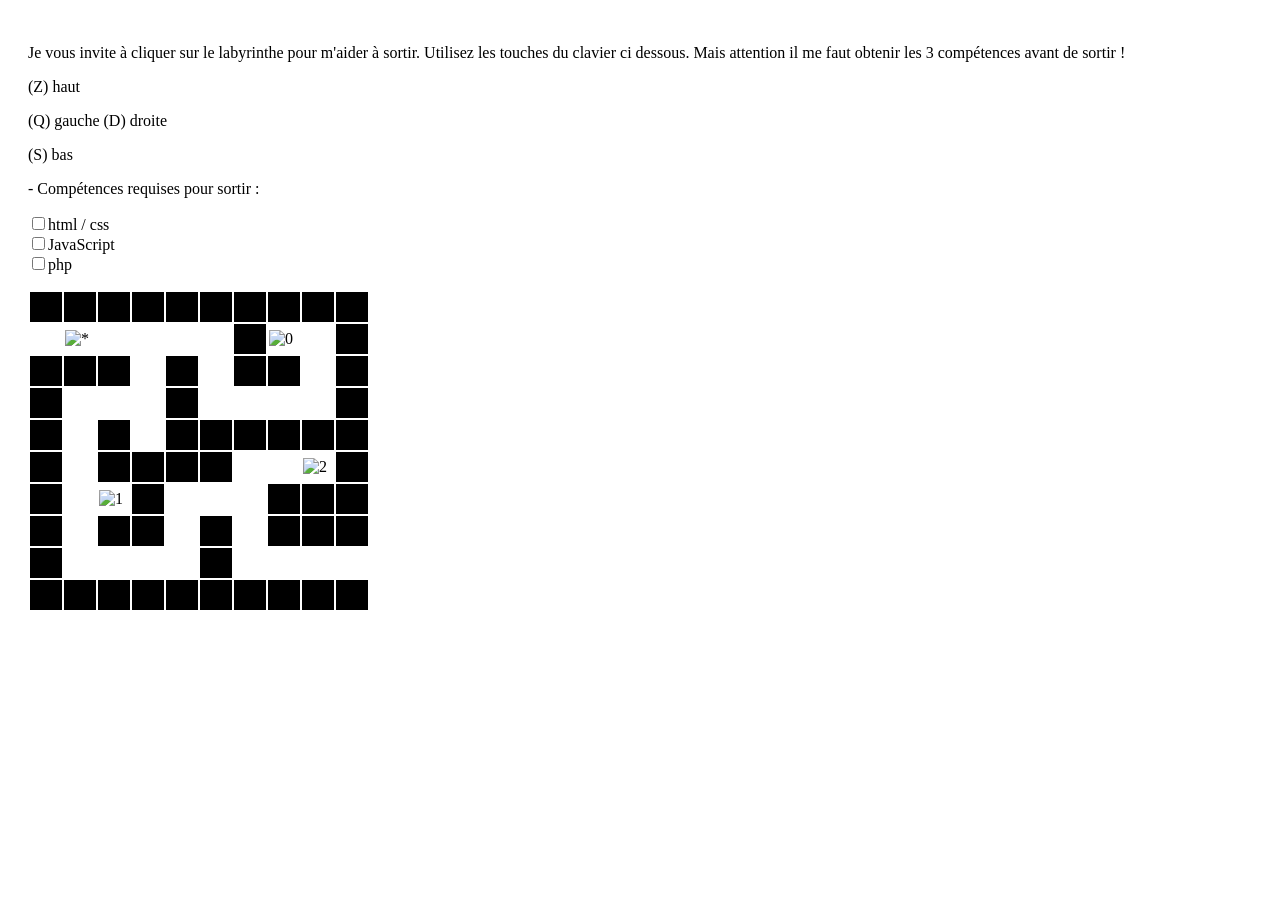
==== Milo/index.html @ 470dc98e "up start" ====
<!DOCTYPE html>
<html lang="en">
  <head>
    <meta charset="utf-8">
    <title>title</title>
    <link rel="stylesheet" href="style.css">
    <script src="script.js"></script>
  </head>
  <body>

    <section class="container-fluid content">
        <div class="row">
            <div class="col-md-6">
            <p>Je vous invite à cliquer sur le labyrinthe pour m'aider à sortir. Utilisez les touches du clavier ci dessous. Mais attention il me faut obtenir les 3 compétences avant de sortir !</p>
                <div class="text-center">
                    <p>(Z) haut</p>
                    <p>(Q) gauche (D) droite</p>
                    <p>(S) bas</p>
                    
                </div>
                <p class="bold">- Compétences requises pour sortir :</p>
                <form>
                    <div class="checkbox">
                        <label>
                            <input type="checkbox" id="htmlLogo">html / css
                        </label>
                    </div>
                    <div class="checkbox">
                        <label>
                            <input type="checkbox" id="jsLogo">JavaScript
                        </label>
                    </div>
                    <div class="checkbox">
                        <label>
                            <input type="checkbox" id="phpLogo">php
                        </label>
                    </div>
                </form>
                <div class="success text-center"></div>
            <p class="errors alert-danger text-center"></p>
            </div>

            <div class="col-md-6">
                <table id="labyrinthe">
                </table>
            </div>
        </div>
    </section>
</body>
</html>
---- Milo/style.css ----
.content {
  padding : 20px;
}

#labyrinthe tr {
    height: 30px;
}

#labyrinthe td {
    width: 30px;
}
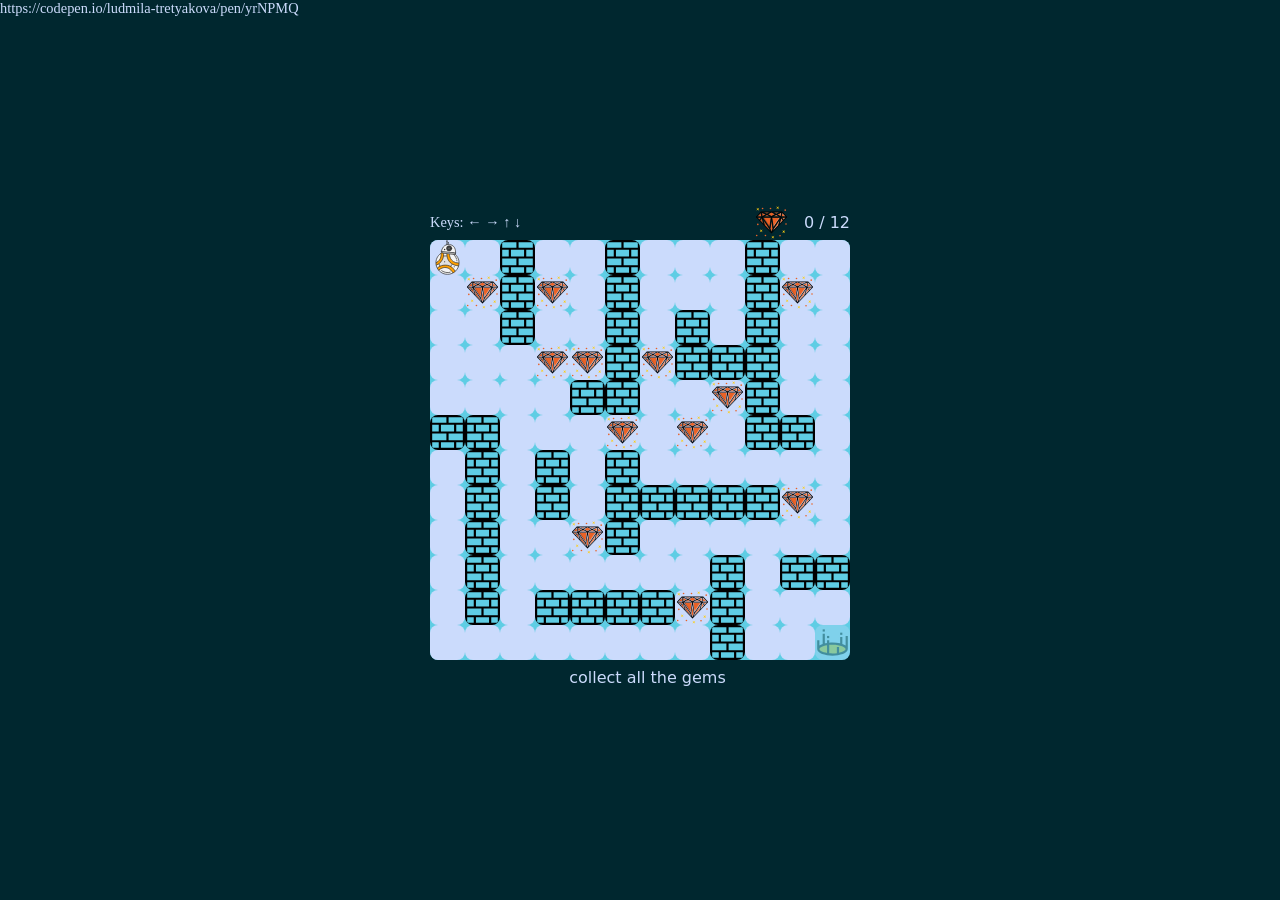
==== commit 566e6037: "up" ====
--- a/Milo/index.html
+++ b/Milo/index.html
@@ -7,44 +7,19 @@
     <script src="script.js"></script>
   </head>
   <body>
-
-    <section class="container-fluid content">
-        <div class="row">
-            <div class="col-md-6">
-            <p>Je vous invite à cliquer sur le labyrinthe pour m'aider à sortir. Utilisez les touches du clavier ci dessous. Mais attention il me faut obtenir les 3 compétences avant de sortir !</p>
-                <div class="text-center">
-                    <p>(Z) haut</p>
-                    <p>(Q) gauche (D) droite</p>
-                    <p>(S) bas</p>
-                    
-                </div>
-                <p class="bold">- Compétences requises pour sortir :</p>
-                <form>
-                    <div class="checkbox">
-                        <label>
-                            <input type="checkbox" id="htmlLogo">html / css
-                        </label>
-                    </div>
-                    <div class="checkbox">
-                        <label>
-                            <input type="checkbox" id="jsLogo">JavaScript
-                        </label>
-                    </div>
-                    <div class="checkbox">
-                        <label>
-                            <input type="checkbox" id="phpLogo">php
-                        </label>
-                    </div>
-                </form>
-                <div class="success text-center"></div>
-            <p class="errors alert-danger text-center"></p>
-            </div>
-
-            <div class="col-md-6">
-                <table id="labyrinthe">
-                </table>
-            </div>
-        </div>
-    </section>
+      
+    <div class="frame">
+      <div class="header">
+          <div class="help">Keys: ← → ↑ ↓</div>
+          <div class="diamond-count"></div>
+          <div class="block diamond"></div>
+      </div>
+      <div class="board"></div>
+      <div class="footer">
+          <div class="info"></div>
+      </div>
+  </div>
+  <div class="help">https://codepen.io/ludmila-tretyakova/pen/yrNPMQ</div>
+ 
 </body>
 </html>
--- a/Milo/style.css
+++ b/Milo/style.css
@@ -1,11 +1,116 @@
-.content {
-  padding : 20px;
+body {
+    margin: 0;
+    padding: 0;
+    background: #00272f;
 }
 
-#labyrinthe tr {
-    height: 30px;
+.frame {
+    --block-size: 35px;
+    top: 50%;
+    left: 50%;
+    margin-left: calc(-6 * var(--block-size));
+    margin-top: calc(-7 * var(--block-size));
+    height: calc(14 * var(--block-size));
+    width: calc(12 * var(--block-size));
+    position: absolute;
+    display: grid;
+    grid-template-rows: var(--block-size) calc(12 * var(--block-size)) var(--block-size);
 }
 
-#labyrinthe td {
-    width: 30px;
+.board {
+    height: calc(12 * var(--block-size));
+    width: calc(12 * var(--block-size));
+    background: #5fcde4;
+    border-radius: 8px;
+    display: grid;
+    grid-template-columns: repeat(12, var(--block-size));
+    grid-template-rows: repeat(12, var(--block-size))
+}
+
+.block {
+    width: var(--block-size);
+    height: var(--block-size);
+    border-radius: 8px;
+}
+
+.empty {
+    background: #cbdbfc;
+}
+
+.wall {
+    background: url('[data-uri]');
+    box-sizing: border-box;
+}
+
+.diamond {
+    background: url('[data-uri]');
+    background-size: 35px 35px;
+    background-color: #cbdbfc;
+}
+
+.exit {
+    background: url('[data-uri]') no-repeat;
+    background-size: 50px 35px;
+    background-position: center center;
+    background-color: #cbdbfc;
+    opacity: 0.3;
+}
+
+.exit.show {
+    opacity: 1;
+}
+
+.player {
+    background: url('[data-uri]');
+    background-position: center center;
+    background-size: 45px 45px;
+    background-color: #cbdbfc
+}
+
+.header .diamond {
+    background-color: transparent;
+    float: right;
+}
+
+.diamond-count,
+.footer {
+    color: #cbdbfc;
+    line-height: 35px;
+    padding-left: 15px;
+    font-family: Sans;
+}
+
+.diamond-count {
+    float: right;
+}
+
+.footer {
+    text-align: center
+}
+
+.help {
+    float: left;
+    font-size: 0.9em;
+    color: #cbdbfc;
+    line-height: var(--block-size)
+}
+
+.bye {
+    animation: 1s linear teleport;
+    animation-fill-mode: forwards;
+}
+
+@keyframes teleport {
+    0% {
+        opacity: 1;
+    }
+    80% {
+        opacity: 0;
+    }
+    100% {
+        background: url('[data-uri]') no-repeat;
+        background-size: 50px 35px;
+        background-position: center center;
+        background-color: #cbdbfc;
+    }
 }
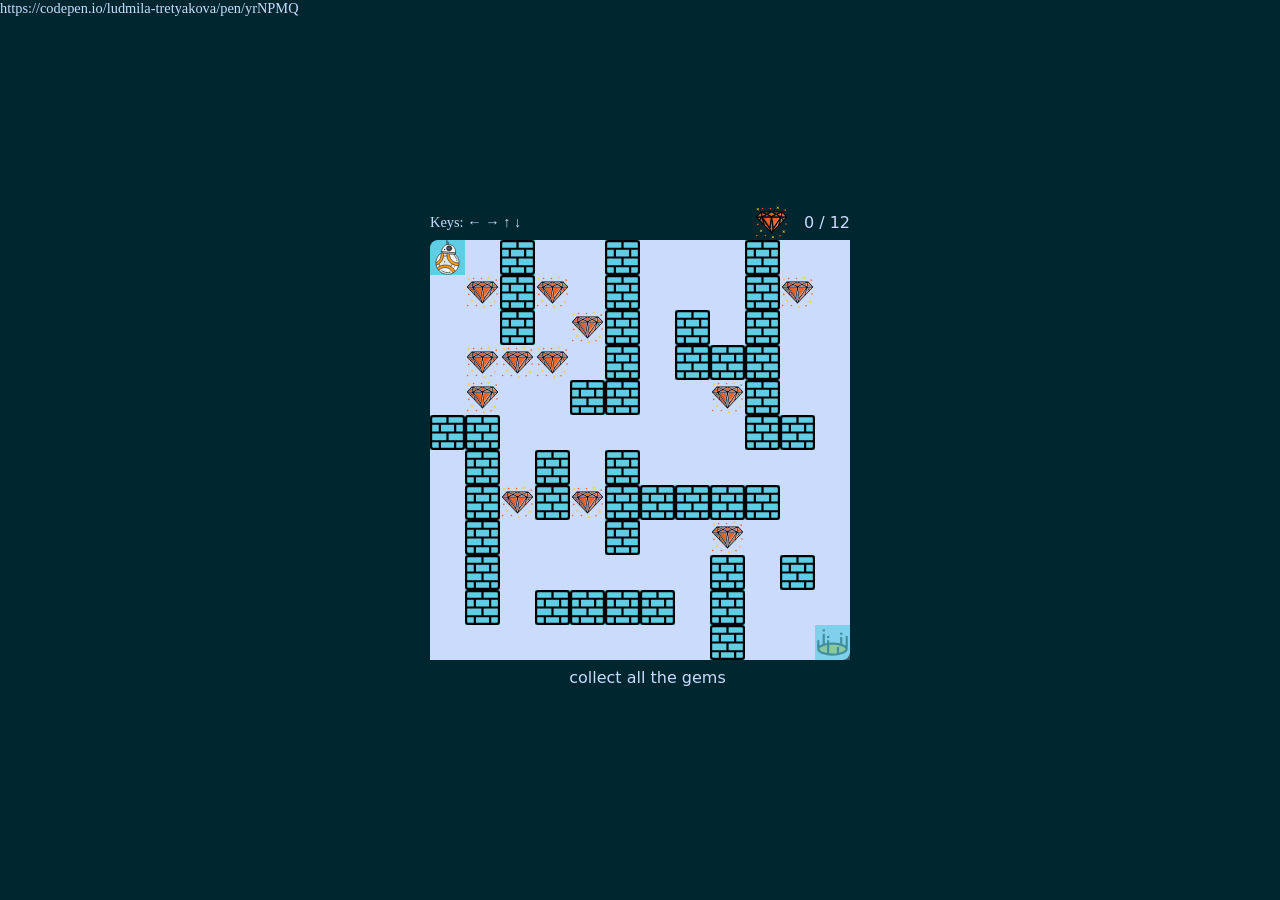
==== commit 194bce8e: "up !" ====
--- a/Milo/index.html
+++ b/Milo/index.html
@@ -4,7 +4,6 @@
     <meta charset="utf-8">
     <title>title</title>
     <link rel="stylesheet" href="style.css">
-    <script src="script.js"></script>
   </head>
   <body>
       
@@ -21,5 +20,7 @@
   </div>
   <div class="help">https://codepen.io/ludmila-tretyakova/pen/yrNPMQ</div>
  
+
 </body>
+<script src="script.js"></script>
 </html>
--- a/Milo/style.css
+++ b/Milo/style.css
@@ -30,7 +30,7 @@
 .block {
     width: var(--block-size);
     height: var(--block-size);
-    border-radius: 8px;
+    /* border-radius: 8px; */
 }
 
 .empty {
@@ -64,7 +64,7 @@
     background: url('[data-uri]');
     background-position: center center;
     background-size: 45px 45px;
-    background-color: #cbdbfc
+    /* background-color: #cbdbfc */
 }
 
 .header .diamond {
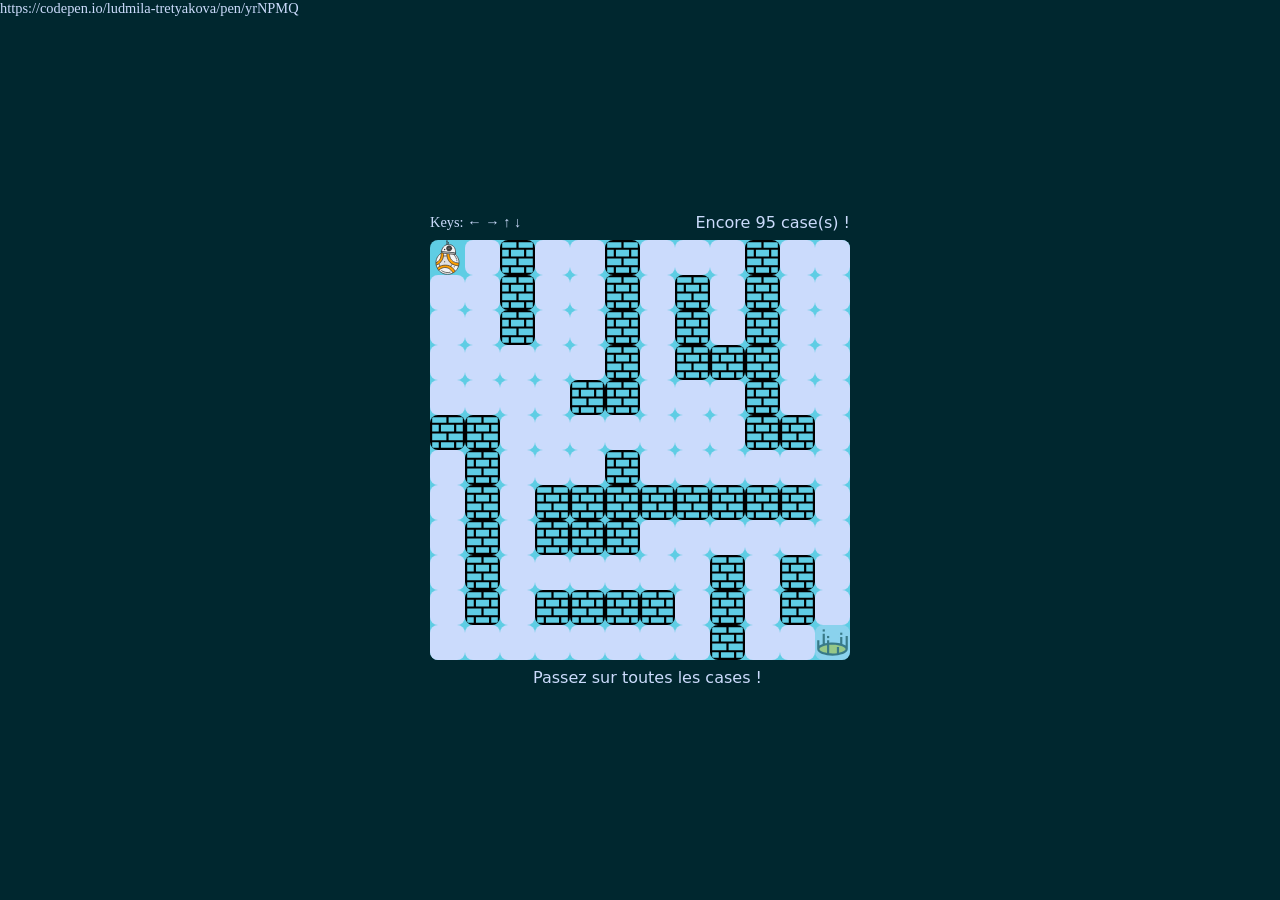
==== commit 022ec097: "up score" ====
--- a/Milo/index.html
+++ b/Milo/index.html
@@ -10,8 +10,7 @@
     <div class="frame">
       <div class="header">
           <div class="help">Keys: ← → ↑ ↓</div>
-          <div class="diamond-count"></div>
-          <div class="block diamond"></div>
+          <div class="score"></div>
       </div>
       <div class="board"></div>
       <div class="footer">
--- a/Milo/style.css
+++ b/Milo/style.css
@@ -24,13 +24,16 @@
     border-radius: 8px;
     display: grid;
     grid-template-columns: repeat(12, var(--block-size));
-    grid-template-rows: repeat(12, var(--block-size))
+    grid-template-rows: repeat(12, var(--block-size));
+    position: relative;
+    
 }
 
 .block {
     width: var(--block-size);
     height: var(--block-size);
-    /* border-radius: 8px; */
+    border-radius: 8px;
+    position: relative;
 }
 
 .empty {
@@ -39,6 +42,12 @@
 
 .wall {
     background: url('[data-uri]');
+    box-sizing: border-box;
+}
+
+.passed {
+    background-color: green;
+    opacity: 0.2;
     box-sizing: border-box;
 }
 
@@ -53,26 +62,31 @@
     background-size: 50px 35px;
     background-position: center center;
     background-color: #cbdbfc;
-    opacity: 0.3;
+    opacity: 0.4;
 }
 
-.exit.show {
-    opacity: 1;
+.end {
+    background: url('[data-uri]') no-repeat;
+    background-size: 50px 35px;
+    background-position: center center;
+    background-color: red;
 }
 
 .player {
     background: url('[data-uri]');
     background-position: center center;
     background-size: 45px 45px;
-    /* background-color: #cbdbfc */
+    /* background-color: #cbdbfc; */
+    border-radius: 8px;
+    z-index: 999;
 }
 
-.header .diamond {
+.header .score {
     background-color: transparent;
     float: right;
 }
 
-.diamond-count,
+.score,
 .footer {
     color: #cbdbfc;
     line-height: 35px;
@@ -80,7 +94,7 @@
     font-family: Sans;
 }
 
-.diamond-count {
+.score {
     float: right;
 }
 
@@ -96,11 +110,11 @@
 }
 
 .bye {
-    animation: 1s linear teleport;
+    animation: 1s linear end;
     animation-fill-mode: forwards;
 }
 
-@keyframes teleport {
+@keyframes end {
     0% {
         opacity: 1;
     }
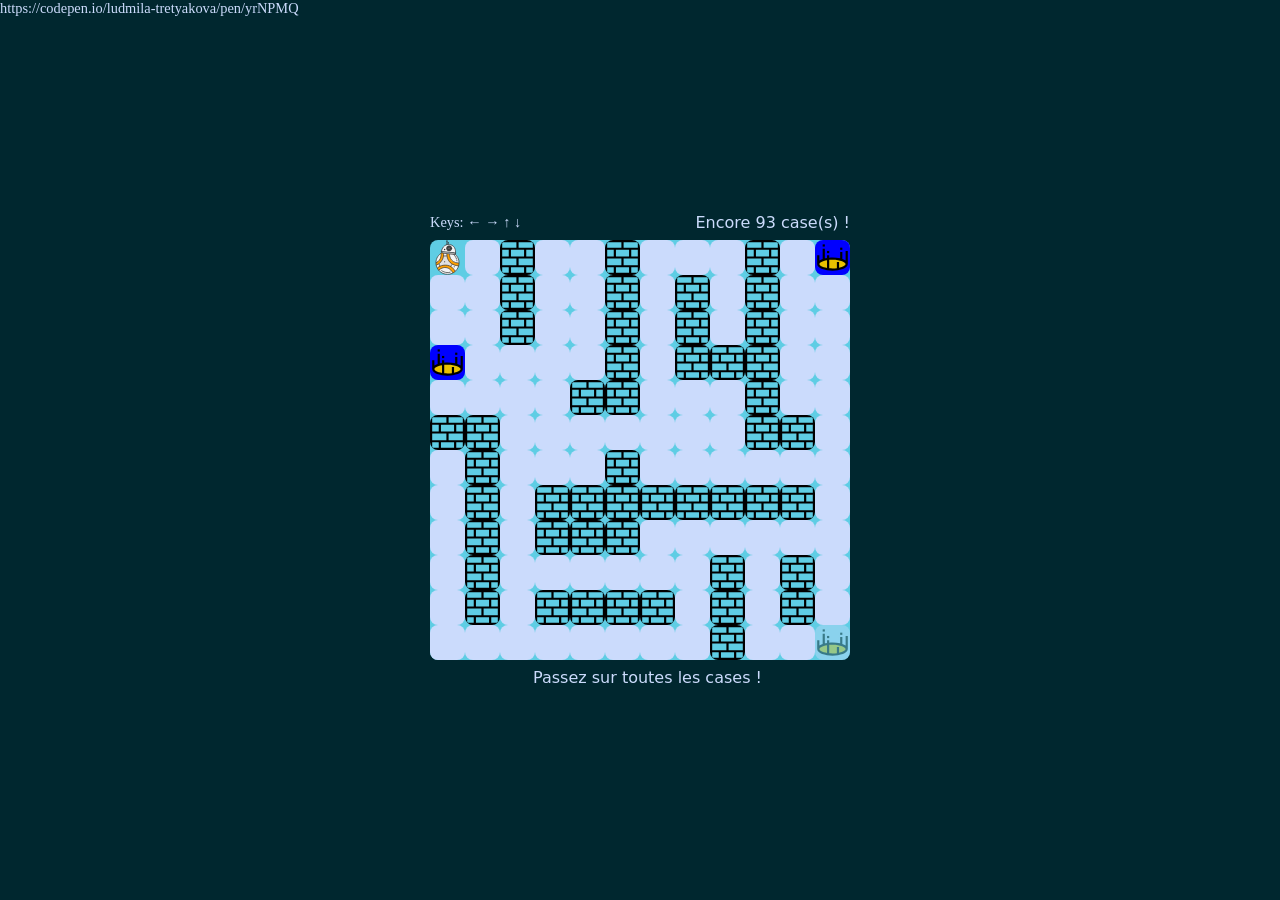
==== commit 14cf1255: "up test txt convert" ====
--- a/Milo/index.html
+++ b/Milo/index.html
@@ -22,4 +22,5 @@
 
 </body>
 <script src="script.js"></script>
+<script src="convertJSONtoTXT.js"></script>
 </html>
--- a/Milo/style.css
+++ b/Milo/style.css
@@ -72,6 +72,13 @@
     background-color: red;
 }
 
+.teleport {
+    background: url('[data-uri]') no-repeat;
+    background-size: 50px 35px;
+    background-position: center center;
+    background-color: blue;
+}
+
 .player {
     background: url('[data-uri]');
     background-position: center center;
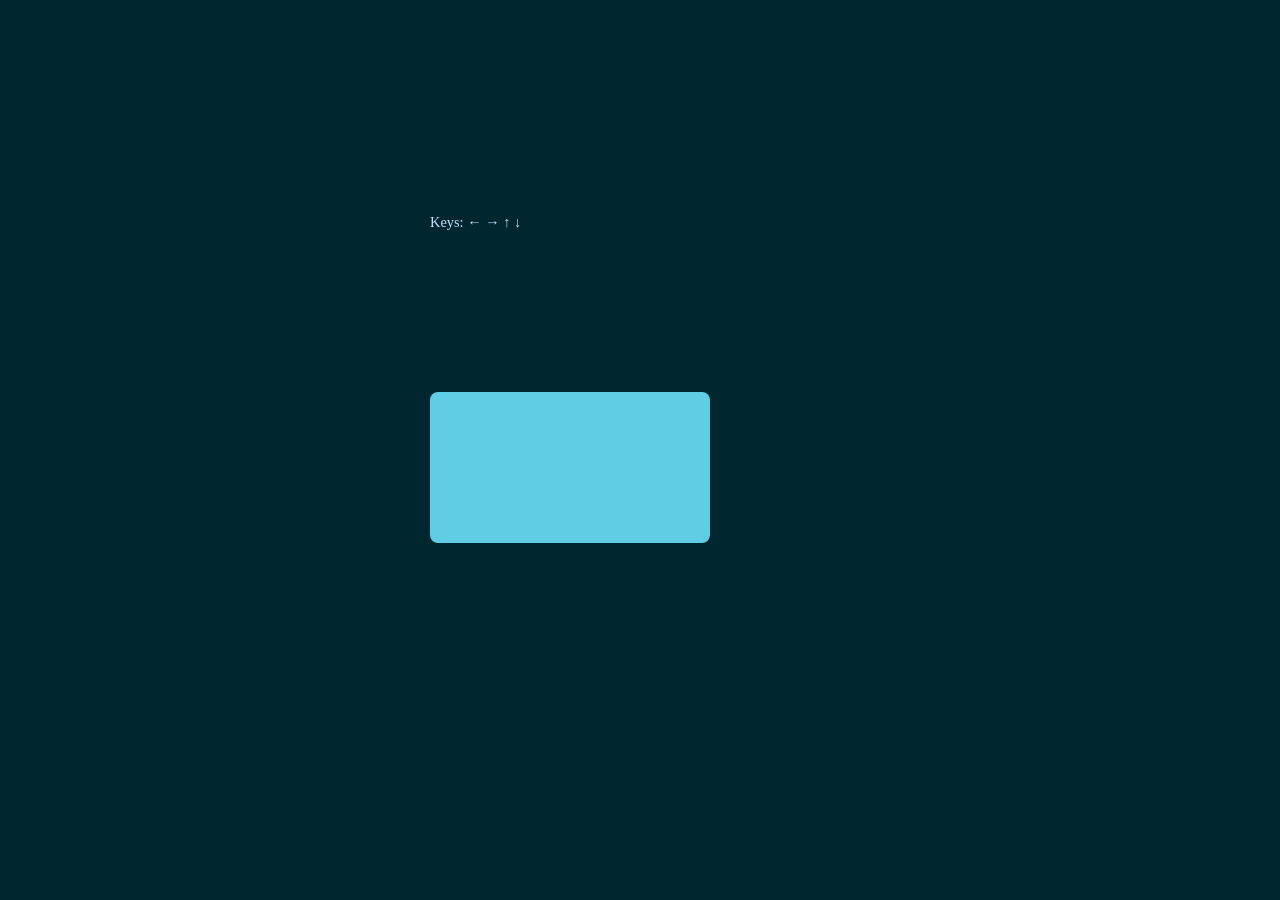
==== commit 56bbddae: "up map (in txt)" ====
--- a/Milo/index.html
+++ b/Milo/index.html
@@ -17,10 +17,9 @@
           <div class="info"></div>
       </div>
   </div>
-  <div class="help">https://codepen.io/ludmila-tretyakova/pen/yrNPMQ</div>
+  <!-- <div class="help">https://codepen.io/ludmila-tretyakova/pen/yrNPMQ</div> -->
  
 
 </body>
 <script src="script.js"></script>
-<script src="convertJSONtoTXT.js"></script>
 </html>
--- a/Milo/style.css
+++ b/Milo/style.css
@@ -11,22 +11,21 @@
     margin-left: calc(-6 * var(--block-size));
     margin-top: calc(-7 * var(--block-size));
     height: calc(14 * var(--block-size));
-    width: calc(12 * var(--block-size));
+    width: calc(8 * var(--block-size));
     position: absolute;
     display: grid;
-    grid-template-rows: var(--block-size) calc(12 * var(--block-size)) var(--block-size);
+    grid-template-rows: var(--block-size) calc(var(--map-size) * var(--block-size)) var(--block-size);
 }
 
 .board {
-    height: calc(12 * var(--block-size));
-    width: calc(12 * var(--block-size));
+    height: calc(var(--map-size) * var(--block-size));
+    width: calc(var(--map-size) * var(--block-size));
     background: #5fcde4;
     border-radius: 8px;
     display: grid;
-    grid-template-columns: repeat(12, var(--block-size));
-    grid-template-rows: repeat(12, var(--block-size));
+    grid-template-columns: repeat(var(--map-size), var(--block-size));
+    grid-template-rows: repeat(var(--map-size), var(--block-size));
     position: relative;
-    
 }
 
 .block {
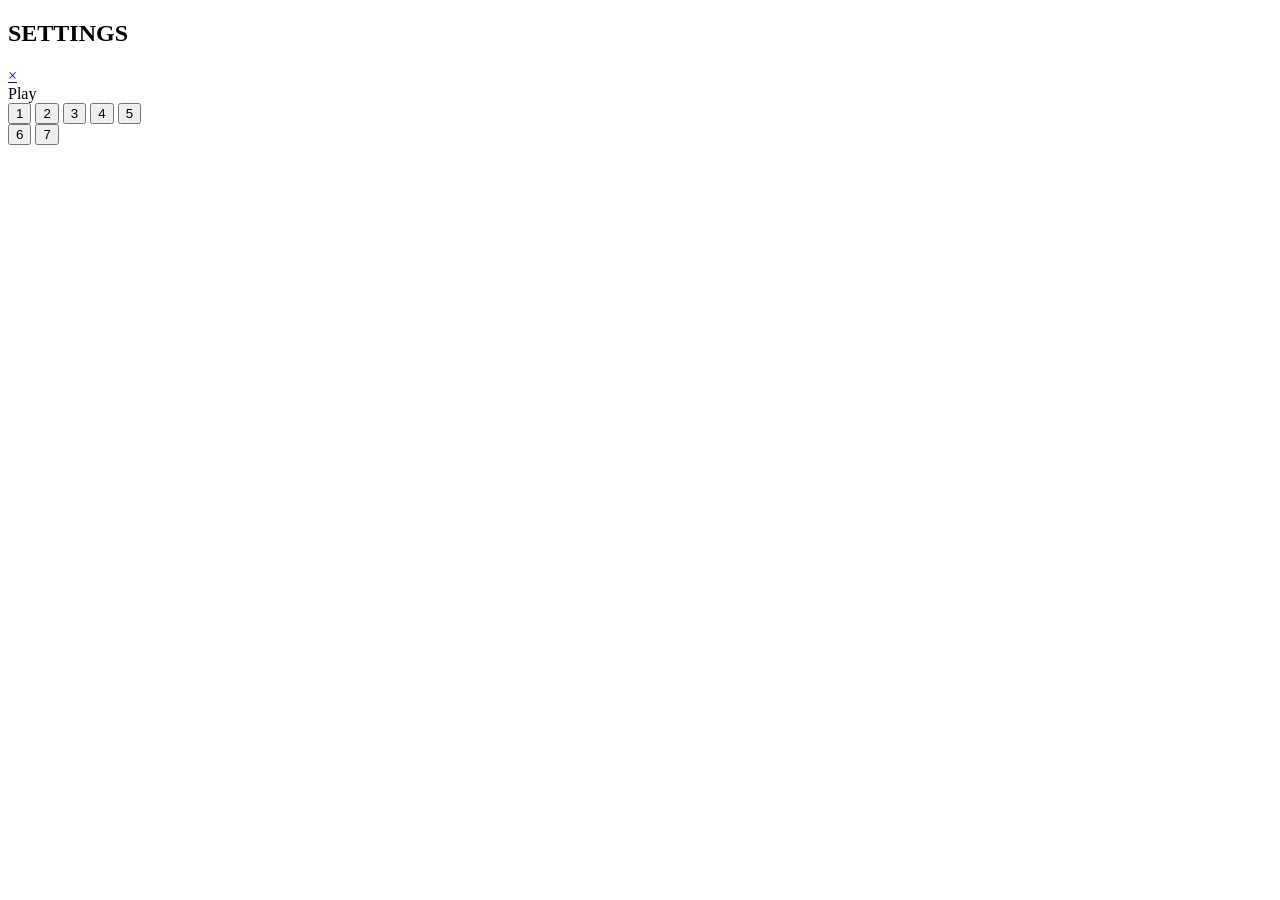
==== commit ae9ffcbe: "up nuage + css Milo" ====
--- a/Milo/index.html
+++ b/Milo/index.html
@@ -1,25 +1,48 @@
 <!DOCTYPE html>
 <html lang="en">
-  <head>
+<head>
     <meta charset="utf-8">
-    <title>title</title>
-    <link rel="stylesheet" href="style.css">
-  </head>
-  <body>
-      
-    <div class="frame">
-      <div class="header">
-          <div class="help">Keys: ← → ↑ ↓</div>
-          <div class="score"></div>
-      </div>
-      <div class="board"></div>
-      <div class="footer">
-          <div class="info"></div>
-      </div>
-  </div>
-  <!-- <div class="help">https://codepen.io/ludmila-tretyakova/pen/yrNPMQ</div> -->
- 
+    <title>Levels</title>
+    <link rel="stylesheet" href="styleLevels.css">
+    <script src="script.js"></script>
+</head>
+
+<body class="backlevels">
+
+    <a class="Bmaison" href="index.html"></a>
+    <a class="Bsetting" href="#popup1"></a>
+
+    <div id="popup1" class="overlay">
+        <div class="popup">
+            <h2>SETTINGS</h2>
+            <a class="close" href="#">&times;</a>
+            <div class="content">
+                <audio id="track">
+                    <source src="clash.mp3" type="audio/mpeg">
+                </audio> 
+                <div id="player-container">
+                    <div id="play-pause" class="play">Play</div>
+                </div>
+            </div>
+        </div>
+    </div>    
+
+    <div class = "tableau">
+        <div class = "levels"> 
+            <button onclick="window.location.href='../Milo/index.php?map=1'" class="big-button">1</button>
+            <button onclick="window.location.href='../Milo/index.php?map=2'" class="big-button">2</button>
+            <button onclick="window.location.href='../Milo/index.php?map=3'" class="big-button">3</button>
+            <button onclick="window.location.href='../Milo/index.php?map=4'" class="big-button">4</button>
+            <button onclick="window.location.href='../Milo/index.php?map=5'" class="big-button">5</button>
+            <br>
+            <button class="big-button">6</button>
+            <button class="big-button">7</button>
+            
+        </div>
+    </div>
+
 
 </body>
+   
 <script src="script.js"></script>
-</html>+</html>
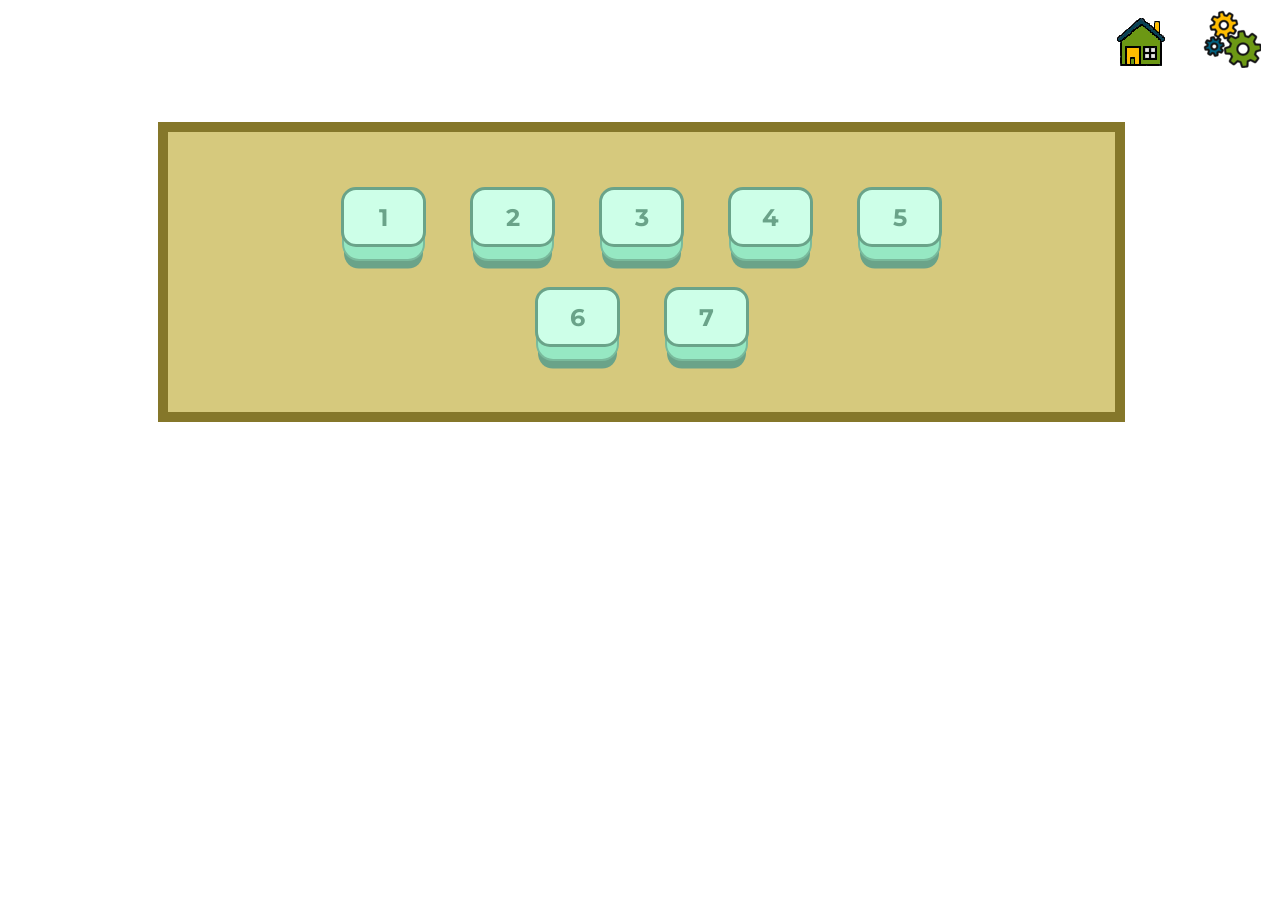
==== commit 2eddb7a2: "up levels" ====
--- a/Milo/index.html
+++ b/Milo/index.html
@@ -3,7 +3,7 @@
 <head>
     <meta charset="utf-8">
     <title>Levels</title>
-    <link rel="stylesheet" href="styleLevels.css">
+    <link rel="stylesheet" href="../code/jantemcode/styleLevels.css">
     <script src="script.js"></script>
 </head>
 
--- a/code/jantemcode/styleLevels.css
+++ b/code/jantemcode/styleLevels.css
@@ -0,0 +1,218 @@
+@import url('https://fonts.googleapis.com/css?family=Montserrat:600&display=swap');
+@import url("https://fonts.googleapis.com/css?family=Open+Sans:400,400i,700");
+@import url('https://fonts.googleapis.com/css?family=Rubik+One%27');
+
+.backlevels{
+    background-repeat: no-repeat;
+    background-size: cover;
+    text-align: center;
+    width:99%;
+    height: 100%;
+    background-image: url('image/2.gif');
+}
+
+body{
+  cursor: url('image/B2.ico'), pointer;
+}
+
+/* icones en haut */
+    .Bmaison{
+      cursor: url('image/B2.ico'), pointer;
+      display:inline-block;
+      background:url(image/maisonH.png); 
+      width : 50px;
+      height : 50px;
+      margin-left : 1100px;
+      margin-top : 5px;
+     
+     
+     }
+     .Bsetting{
+      cursor: url('image/B2.ico'), pointer;
+      display: inline-block;
+       background:url(image/p2.png); 
+      width : 60px;
+      height : 60px;
+      margin-left: 30px;
+      margin-right : 5px;
+    
+     }
+  .popup {
+    margin: 50px auto;
+    padding: 20px;
+    width: 40%;
+    background-size: 100%;
+    position: relative;
+    transition: all 400ms ease-in-out;
+    border-radius:5px;
+    background-color: rgb(245, 229, 139);
+    border: 12px solid rgb(133, 119, 42);
+    text-align:center;
+
+  }
+  
+  .popup h2 {
+    margin-top: 0;
+    color: #333;
+    font-family: Tahoma, Arial, sans-serif;
+  }
+  .popup .close {
+    position: absolute;
+    top: 20px;
+    right: 30px;
+    transition: all 200ms;
+    font-size: 30px;
+    font-weight: bold;
+    text-decoration: none;
+    color: #333;
+  }
+  .popup .close:hover {
+    color: #06D85F;
+    font-size : 50px;
+  }
+  .popup .content {
+    max-height: 90%;
+    overflow: auto;
+    
+  }
+  
+  @media screen and (max-width: 700px){
+    .popup{
+      width: 80%;
+    }
+  }
+  .overlay {
+    position: fixed;
+    top: 0;
+    bottom: 0;
+    left: 0;
+    right: 0;
+    background: rgba(0, 0, 0, 0.7);
+    transition: opacity 1.4s;
+    visibility: hidden;
+    opacity: 0;
+    z-index : 1;
+  }
+  .overlay:target {
+    visibility: visible;
+    opacity: 1;
+  }
+  
+  #player-container #play-pause {
+    cursor: url('image/B2.ico'), pointer;
+    text-indent: -999999px;
+    height:40px;
+    width: 40px;
+    padding: 12px 18px;
+    background-image: url(image/logoff.png);
+    background-repeat: no-repeat!important;
+    background-position: center;
+  
+  }
+  
+  .play {
+    background-image: url(image/logoff.png);
+  }
+  .pause {
+     background-image: url(image/logon.png)!important;
+  }
+  
+
+
+.tableau{
+    background-color: rgb(214, 201, 125);
+    margin-top: 50px;
+    margin-left: 150px;
+    margin-right: 150px;
+    padding-top: 10px; 
+    padding-bottom: 20px; 
+    border: 10px solid rgb(133, 119, 42);
+
+    min-height: 300px;
+    min-width: 800px;
+}
+
+:root {
+    --colorShadeA: rgb(106, 163, 137);
+    --colorShadeB: rgb(121, 186, 156);
+    --colorShadeC: rgb(150, 232, 195);
+    --colorShadeE: rgb(205, 255, 232);
+}
+  
+  
+  * {
+    box-sizing: border-box;
+  }
+  *::before,
+  *::after {
+    box-sizing: border-box;
+  }
+    .tableau {
+        font-family: 'Montserrat', sans-serif;
+        line-height: 3;
+        display: flex;
+        flex-direction: horizontal;
+        align-items: center;
+        justify-content: center;
+    }
+
+  button {
+    position: relative;
+    display: inline-block;
+    cursor: pointer;
+    outline: none;
+    border: 0;
+    vertical-align: middle;
+    text-align: center;
+    text-decoration: none;
+    font-size: 1.5rem;
+    color: var(--colorShadeA);
+    font-weight: 700;
+    font-family: inherit;
+   
+    cursor: url('image/B2.ico'), pointer;
+  }
+  
+  button.big-button {
+    margin: 20px;
+    width: 85px;
+    height: 60px;
+    border: 3.3px solid var(--colorShadeA);
+    border-radius: 15px;
+    background: var(--colorShadeE);
+    transform-style: preserve-3d;
+    transition: all 175ms cubic-bezier(0, 0, 1, 1);
+    
+  }
+  button.big-button::before {
+    position: absolute;
+    content: " ";
+    width: 100%;
+    height: 95%;
+    top: 0;
+    left: 0;
+    right: 0;
+    bottom: 0;
+    background: var(--colorShadeC);
+    border-radius: inherit;
+    box-shadow: 0 0 0 2px var(--colorShadeB), 0 0.4em 0 0 var(--colorShadeA);
+    transform: translate3d(0, 0.75em, -1em);
+    transition: all 175ms cubic-bezier(0, 0, 1, 1);
+  }
+  
+  button.big-button:hover {
+    transform: translate(0, 0.375em);
+  }
+  
+  button.big-button:hover::before {
+    transform: translate3d(0, 0.75em, -1em);
+  }
+  
+  button.big-button:active {
+    transform: translate(0em, 0.75em);
+  }
+  
+  button.big-button:active::before {
+    transform: translate3d(0, 0, -1em);
+    box-shadow: 0 0 0 2px var(--colorShadeB), 0 0.25em 0 0 var(--colorShadeB);
+  }
